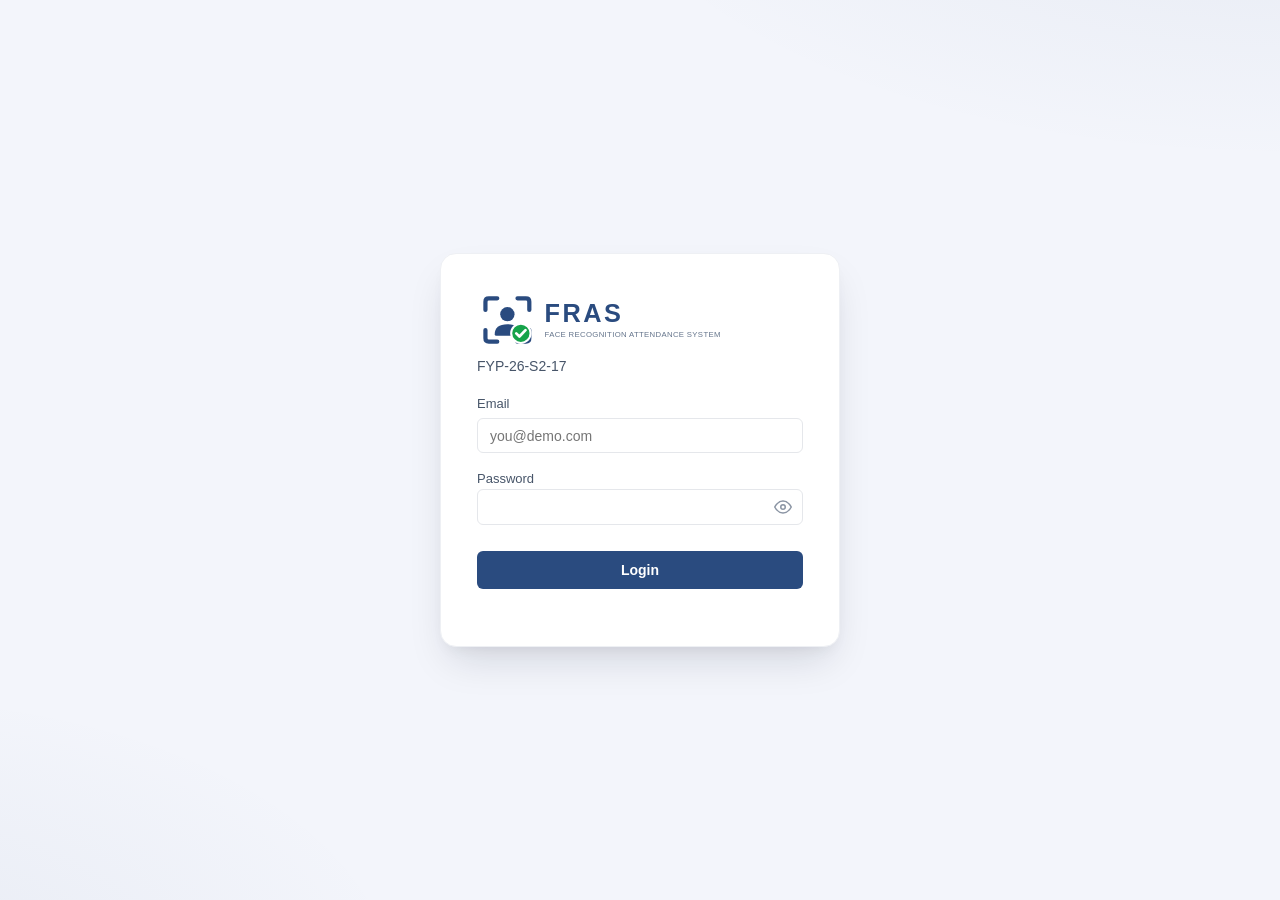
==== frontend/admin.html @ 658c6f02 "The database was cleaned and updated, over 200 simulated data entries were added, and known database" ====
<!doctype html>
<html lang="en">

<head>
  <meta charset="utf-8">
  <meta name="viewport" content="width=device-width, initial-scale=1">
  <title>Admin — FRAS</title>
  <link rel="icon" type="image/svg+xml" href="assets/logo/favicon.svg">
  <link rel="stylesheet" href="style.css?v=5">
</head>

<body>
  <header class="topbar">
    <h1><img src="assets/logo/fras-logo-icon.svg" alt="" style="height:26px;vertical-align:-6px;margin-right:8px">FRAS
      Admin Console</h1>
    <div>
      <span id="who" class="muted"></span>
      <button class="danger" onclick="logout()">Logout</button>
    </div>
  </header>

  <div class="tabs">
    <button class="tab-btn active" data-tab="users">Users</button>
    <button class="tab-btn" data-tab="faces">Face DB</button>
    <button class="tab-btn" data-tab="courses">Courses</button>
    <button class="tab-btn" data-tab="attendance">Attendance</button>
    <button class="tab-btn" data-tab="appeals">Appeals</button>
    <button class="tab-btn" data-tab="att-config">Attendance Config</button>
    <button class="tab-btn" data-tab="ai-config">Model Management</button>
    <button class="tab-btn" data-tab="ensemble">Ensemble Configuration</button>
    <button class="tab-btn" data-tab="behaviour">Behaviour Analysis</button>
  </div>

  <main>
    <section id="tab-users" class="panel">
      <!-- List view (default) -->
      <div id="users-list" class="subpage">
        <div class="subpage-head">
          <h2>All Users</h2>
          <button type="button" id="show-user-form">+ Register User</button>
        </div>
        <table>
          <thead>
            <tr>
              <th>ID</th>
              <th>Email</th>
              <th>Role</th>
              <th>Name</th>
              <th>Student#</th>
              <th>Profile Status</th>
              <th>Actions</th>
            </tr>
          </thead>
          <tbody id="users-body"></tbody>
        </table>
      </div>

      <!-- Register form view -->
      <div id="users-form-view" class="subpage" hidden>
        <button type="button" class="secondary back-btn" id="back-users">← Back to Users</button>
        <h2 style="margin-top:1rem">Register User</h2>
        <form id="user-form" class="row form-stacked">
          <label>Email<input name="email" type="email" required></label>
          <label>Password<input name="password" type="text" value="demo123" required></label>
          <label>Role
            <select name="role">
              <option value="student">student</option>
              <option value="teacher">teacher</option>
              <option value="admin">admin</option>
            </select>
          </label>
          <label>Full name<input name="full_name" required></label>
          <label>Student ID<input name="student_id" placeholder="S00003"></label>
          <label>Facial image (optional, students only)<input name="face_image" type="file" accept="image/*"></label>
          <button type="submit">Create</button>
        </form>
        <p id="user-msg" class="error"></p>
      </div>

      <!-- User detail (View) view -->
      <div id="users-detail-view" class="subpage" hidden>
        <button type="button" class="secondary back-btn" id="back-users-detail">← Back to Users</button>
        <div class="subpage-head" style="margin-top:1rem">
          <h2>User Details</h2>
          <button type="button" id="detail-edit-btn">Edit</button>
        </div>
        <table class="kv-table">
          <tbody>
            <tr>
              <th>Account ID</th>
              <td id="detail-id"></td>
            </tr>
            <tr>
              <th>Email</th>
              <td id="detail-email"></td>
            </tr>
            <tr>
              <th>Role</th>
              <td id="detail-role"></td>
            </tr>
            <tr>
              <th>Full name</th>
              <td id="detail-name"></td>
            </tr>
            <tr>
              <th>Student ID</th>
              <td id="detail-student"></td>
            </tr>
            <tr>
              <th>Staff ID</th>
              <td id="detail-staff"></td>
            </tr>
            <tr>
              <th>Profile status</th>
              <td id="detail-status"></td>
            </tr>
            <tr>
              <th>Created</th>
              <td id="detail-created"></td>
            </tr>
          </tbody>
        </table>
      </div>

      <!-- User edit view -->
      <div id="users-edit-view" class="subpage" hidden>
        <button type="button" class="secondary back-btn" id="back-users-edit">← Back to Details</button>
        <h2 style="margin-top:1rem">Edit User</h2>
        <form id="user-edit-form" class="row form-stacked">
          <label>Email<input name="email" type="email" required></label>
          <label>Full name<input name="full_name" required></label>
          <label>Student ID<input name="student_id" placeholder="1234567"></label>
          <label>Staff ID<input name="staff_id" placeholder="1234567"></label>
          <button type="submit">Save Changes</button>
        </form>
        <p id="user-edit-msg" class="error"></p>
        <div class="row" style="margin-top:1rem;gap:.5rem;max-width:420px">
          <button type="button" id="edit-deactivate-btn" class="danger">Deactivate</button>
          <button type="button" id="edit-uploadface-btn" class="secondary">Upload Face</button>
        </div>
      </div>
    </section>

    <section id="tab-faces" class="panel" style="display:none">
      <!-- List view (default) -->
      <div id="faces-list" class="subpage">
        <div class="subpage-head">
          <div>
            <h2>Facial Image Database</h2>
            <p class="muted small" style="margin:.25rem 0 0">Add, replace, or remove facial embeddings. Uploaded images
              are validated for face presence before storage.</p>
          </div>
          <button type="button" id="show-face-form">+ Add / Update Face</button>
        </div>
        <h3 style="margin-top:1.5rem">All Embeddings</h3>
        <table>
          <thead>
            <tr>
              <th>FaceID</th>
              <th>Account</th>
              <th>Name</th>
              <th>Student#</th>
              <th>Model</th>
              <th>Dim</th>
              <th>Active</th>
              <th>Created</th>
              <th>Actions</th>
            </tr>
          </thead>
          <tbody id="faces-body"></tbody>
        </table>
      </div>

      <!-- Add / update face form view -->
      <div id="faces-form-view" class="subpage" hidden>
        <button type="button" class="secondary back-btn" id="back-faces">← Back to Face DB</button>
        <h2 style="margin-top:1rem">Add / Update Face for Existing Student</h2>
        <form id="face-upload-form" class="row" enctype="multipart/form-data">
          <label>Find student
            <input type="search" id="face-user-search" placeholder="Search name or email…" autocomplete="off">
          </label>
          <label>Student
            <select name="account_id" id="face-account-select" required></select>
          </label>
          <label>Facial image<input name="file" type="file" accept="image/*" required></label>
          <button type="submit">Register / Update Face</button>
        </form>
        <p id="face-upload-msg" class="error"></p>
      </div>
    </section>

    <section id="tab-courses" class="panel" style="display:none">
      <h2>Course Management</h2>

      <!-- Slide-out sub-menu: revealed when the Courses tab is opened -->
      <nav id="courses-submenu" class="submenu">
        <button type="button" class="submenu-btn active" data-sub="manage">Manage Courses</button>
        <button type="button" class="submenu-btn" data-sub="enroll">Assign Students</button>
        <button type="button" class="submenu-btn" data-sub="sessions">Class Sessions</button>
      </nav>

      <!-- Sub-page: Manage Courses -->
      <div id="sub-manage" class="subpage">
        <!-- List view (default) -->
        <div id="courses-list">
          <div class="subpage-head">
            <h3>All Courses</h3>
            <button type="button" id="show-course-form">+ Add Course</button>
          </div>
          <table>
            <thead>
              <tr>
                <th>ID</th>
                <th>Code</th>
                <th>Name</th>
                <th>Teacher</th>
                <th>Status</th>
                <th>Active Sessions</th>
                <th>Status Action</th>
                <th>Delete</th>
              </tr>
            </thead>
            <tbody id="courses-body"></tbody>
          </table>
        </div>

        <!-- Add Course form view -->
        <div id="courses-form-view" hidden>
          <button type="button" class="secondary back-btn" id="back-courses">← Back to Courses</button>
          <h3 style="margin-top:1rem">Add Course</h3>
          <form id="course-form" class="row form-stacked">
            <label>Course code<input name="course_code" required placeholder="CSIT128"></label>
            <label>Course name<input name="course_name" required placeholder="Programming Fundamentals"></label>
            <label>Assigned teacher
              <select name="teacher_id" id="course-teacher-select">
                <option value="">— No teacher —</option>
              </select>
            </label>
            <button type="submit">Add Course</button>
          </form>
          <p id="course-msg" class="error"></p>
        </div>
      </div>

      <!-- Sub-page: Assign Students -->
      <div id="sub-enroll" class="subpage" hidden>
        <h3>Assign Students to Course</h3>
        <p class="muted small">Enroll students into a course so they can check in to its sessions.</p>
        <form id="enrollment-form" class="row">
          <label>Course
            <select name="course_id" id="enroll-course-select" required></select>
          </label>
          <label>Find student
            <input type="search" id="enroll-student-search" placeholder="Search name or student ID…" autocomplete="off">
          </label>
          <label>Student
            <select name="account_id" id="enroll-student-select" required></select>
          </label>
          <button type="submit">Assign Student</button>
        </form>
        <p id="enrollment-msg" class="error"></p>

        <h4 style="margin-top:1rem">Enrolled Students</h4>
        <table>
          <thead>
            <tr>
              <th>Student ID</th>
              <th>Name</th>
              <th>Email</th>
              <th>Status</th>
              <th>Actions</th>
            </tr>
          </thead>
          <tbody id="enrollments-body"></tbody>
        </table>
      </div>

      <!-- Sub-page: Class Sessions -->
      <div id="sub-sessions" class="subpage" hidden>
        <!-- List view (default) -->
        <div id="sessions-list">
          <div class="subpage-head">
            <h3>Scheduled Sessions</h3>
            <button type="button" id="show-session-form">+ Schedule Session</button>
          </div>
          <table>
            <thead>
              <tr>
                <th>ID</th>
                <th>Course</th>
                <th>Start</th>
                <th>End</th>
                <th>Status</th>
                <th>Actions</th>
              </tr>
            </thead>
            <tbody id="sessions-body"></tbody>
          </table>
        </div>

        <!-- Schedule Class Session form view -->
        <div id="sessions-form-view" hidden>
          <button type="button" class="secondary back-btn" id="back-sessions">← Back to Sessions</button>
          <h3 style="margin-top:1rem">Schedule Class Session</h3>
          <p class="muted small">Set the date and time for a course session. Students enrolled in the course can check
            in
            during the active window.</p>
          <form id="session-form" class="row form-stacked">
            <label>Course
              <select name="course_id" id="session-course-select" required></select>
            </label>
            <label>Start time<input name="start_time" type="datetime-local" required></label>
            <label>End time<input name="end_time" type="datetime-local"></label>
            <label>Status
              <select name="status">
                <option value="scheduled">scheduled</option>
                <option value="active">active</option>
                <option value="ended">ended</option>
                <option value="cancelled">cancelled</option>
              </select>
            </label>
            <button type="submit">Schedule Session</button>
          </form>
          <p id="session-msg" class="error"></p>
        </div>
      </div>
    </section>

    <section id="tab-attendance" class="panel" style="display:none">
      <h2>Attendance Overview</h2>

      <div class="att-filters" style="display:flex;flex-wrap:wrap;gap:.5rem;align-items:center;margin-bottom:.75rem">
        <input type="search" id="att-f-course" placeholder="🔍 Course" style="flex:1;min-width:140px">
        <input type="search" id="att-f-student" placeholder="🔍 Student / ID" style="flex:1;min-width:140px">
        <label class="small" style="display:flex;align-items:center;gap:.3rem">From
          <input type="date" id="att-f-date-from" style="min-width:140px"></label>
        <label class="small" style="display:flex;align-items:center;gap:.3rem">To
          <input type="date" id="att-f-date-to" style="min-width:140px"></label>
        <select id="att-f-status" style="min-width:120px">
          <option value="">All statuses</option>
        </select>
        <button type="button" id="att-f-clear" class="secondary">Clear</button>
        <span id="att-f-count" class="muted small"></span>
      </div>

      <table>
        <thead>
          <tr>
            <th>Session</th>
            <th>Course</th>
            <th>Start</th>
            <th>Student</th>
            <th>Status</th>
            <th>Marked</th>
          </tr>
        </thead>
        <tbody id="att-body"></tbody>
      </table>
    </section>

    <section id="tab-appeals" class="panel" style="display:none">
      <div id="appeals-list-view">
        <h2>Student Appeals</h2>
        <p class="muted small">View-only oversight — appeals are reviewed and decided by the course teacher.</p>
        <table>
          <thead>
            <tr>
              <th>Appeal ID</th>
              <th>Student ID</th>
              <th>Student Name</th>
              <th>Record ID</th>
              <th>Reason</th>
              <th>Status</th>
              <th>Actions</th>
            </tr>
          </thead>
          <tbody id="appeals-body"></tbody>
        </table>
      </div>

      <div id="appeals-detail-view" style="display:none; max-width: 800px; margin: 0 auto;">
        <div style="margin-bottom: 20px;">
          <button type="button" id="btn-back-to-appeals" class="secondary" style="padding: 8px 16px;">← Back to
            List</button>
        </div>

        <div class="detail-card"
          style="background: #ffffff; border-radius: 8px; box-shadow: 0 4px 12px rgba(0,0,0,0.08); border: 1px solid #e1e4e8; overflow: hidden;">
          <div
            style="background: #f6f8fa; padding: 16px 24px; border-bottom: 1px solid #e1e4e8; display: flex; justify-content: space-between; align-items: center;">
            <h3 style="margin: 0; color: #24292e; font-size: 1.1rem; font-weight: 600;">Appeal Request Details</h3>
            <span id="detail-status"
              style="padding: 4px 12px; border-radius: 12px; font-size: 0.85rem; font-weight: bold; text-transform: uppercase;"></span>
          </div>

          <div style="padding: 24px; display: grid; grid-template-columns: repeat(2, 1fr); gap: 20px;">
            <div style="border-bottom: 1px solid #f0f2f5; padding-bottom: 10px;">
              <span
                style="display: block; font-size: 0.85rem; color: #586069; text-transform: uppercase; margin-bottom: 4px;">Appeal
                ID</span>
              <strong id="detail-appeal-id" style="font-size: 1rem; color: #24292e;">-</strong>
            </div>
            <div style="border-bottom: 1px solid #f0f2f5; padding-bottom: 10px;">
              <span
                style="display: block; font-size: 0.85rem; color: #586069; text-transform: uppercase; margin-bottom: 4px;">Attendance
                Record ID</span>
              <strong id="detail-record-id" style="font-size: 1rem; color: #0366d6;">-</strong>
            </div>
            <div style="border-bottom: 1px solid #f0f2f5; padding-bottom: 10px;">
              <span
                style="display: block; font-size: 0.85rem; color: #586069; text-transform: uppercase; margin-bottom: 4px;">Student
                ID</span>
              <strong id="detail-student-id" style="font-size: 1rem; color: #24292e;">-</strong>
            </div>
            <div style="border-bottom: 1px solid #f0f2f5; padding-bottom: 10px;">
              <span
                style="display: block; font-size: 0.85rem; color: #586069; text-transform: uppercase; margin-bottom: 4px;">Student
                Name</span>
              <strong id="detail-full-name" style="font-size: 1rem; color: #24292e;">-</strong>
            </div>
            <div style="border-bottom: 1px solid #f0f2f5; padding-bottom: 10px;">
              <span
                style="display: block; font-size: 0.85rem; color: #586069; text-transform: uppercase; margin-bottom: 4px;">Created
                At</span>
              <span id="detail-created-at" style="color: #24292e; font-weight: 500;">-</span>
            </div>
            <div style="border-bottom: 1px solid #f0f2f5; padding-bottom: 10px;">
              <span
                style="display: block; font-size: 0.85rem; color: #586069; text-transform: uppercase; margin-bottom: 4px;">Reviewed
                At</span>
              <span id="detail-reviewed-at" style="color: #24292e; font-weight: 500;">-</span>
            </div>
            <div style="border-bottom: 1px solid #f0f2f5; padding-bottom: 10px;">
              <span
                style="display: block; font-size: 0.85rem; color: #586069; text-transform: uppercase; margin-bottom: 4px;">Reviewed
                By</span>
              <span id="detail-reviewed-by" style="color: #24292e; font-weight: 500;">-</span>
              <span id="detail-reviewer-meta" class="muted"
                style="display: block; font-size: 0.8rem; margin-top: 2px;"></span>
            </div>
          </div>

          <div style="padding: 0 24px 24px 24px;">
            <span
              style="display: block; font-size: 0.85rem; color: #586069; text-transform: uppercase; margin-bottom: 8px;">Reason
              for Appeal</span>
            <div id="detail-reason"
              style="background: #f8f9fa; border: 1px solid #e1e4e8; border-radius: 6px; padding: 16px; color: #24292e; line-height: 1.6; min-height: 60px; white-space: pre-wrap;">
              -</div>
          </div>

          <div id="adm-appeal-doc-section" style="display:none;margin-top:16px">
            <h3 style="margin:0 0 .5rem">Supporting Document</h3>
            <p id="adm-appeal-doc-msg" class="small muted" style="margin:0 0 .5rem"></p>
            <img id="adm-appeal-doc-image" alt="Supporting document submitted by the student"
              style="display:none;max-width:100%;max-height:420px;border:1px solid #e1e4e8;border-radius:6px">
            <a id="adm-appeal-doc-link" target="_blank" rel="noopener" style="display:none">Open
              document in a new tab</a>
          </div>
        </div>
      </div>
    </section>

    <section id="tab-att-config" class="panel" style="display:none">
      <h2>Attendance Configuration</h2>
      <p class="muted small">Institution-wide thresholds used by the automated check-in and
        reminder logic. Changes apply to all future sessions.</p>
      <form id="att-config-form" class="row">
        <label>Detection interval (seconds)
          <input type="number" name="detection_interval_seconds" min="3" max="86400" required>
          <span class="muted small">Default gap between detection windows during a scan (e.g. 1200 = 20 min).</span>
        </label>
        <label>Late grace (seconds)
          <input type="number" name="late_grace_seconds" min="0" max="86400" required>
          <span class="muted small">A student first seen within this many seconds of scan start is still on-time.</span>
        </label>
        <label>Minimum attendance rate (%)
          <input type="number" name="minimum_rate" min="0" max="100" step="0.1" required>
        </label>
        <label>Absence reminder threshold (sessions)
          <input type="number" name="consecutive_threshold" min="1" max="100" required>
        </label>
        <button type="submit">Save</button>
        <p id="att-config-msg" class="small"></p>
      </form>
    </section>

    <section id="tab-ai-config" class="panel" style="display:none">
      <h2>Model Management</h2>

      <h3 style="margin-top:1rem">Assign Training & Testing Data</h3>
      <p class="muted small">Choose which subset of registered facial embeddings is used as the training set vs. the
        held-out test set for the next model run.</p>
      <form id="training-data-form" class="row">
        <label>Train split (%)<input name="train_pct" type="number" min="10" max="95" value="80"></label>
        <label>Target model
          <select name="model_name">
            <option value="arcface">arcface (SCRFD + ArcFace)</option>
            <option value="facenet">facenet (MTCNN + FaceNet)</option>
          </select>
        </label>
        <button type="submit">Save Data Assignment</button>
      </form>
      <p id="training-data-msg" class="error"></p>

      <h3 style="margin-top:1.5rem">Configure & Train ML Model</h3>
      <p class="muted small">Evaluates recognition over the assigned embedding data (genuine vs. imposter pairs)
        and re-fits the similarity threshold for the selected model. Progress and accuracy statistics are
        reported below; deploy the result to activate it.</p>
      <button id="recalibrate-btn">Start Training</button>
      <div id="train-progress-wrap" style="display:none;max-width:420px;margin-top:.75rem">
        <div style="background:var(--c-border-2);border-radius:6px;overflow:hidden;height:10px">
          <div id="train-progress-bar" style="background:var(--c-primary);height:100%;width:0%"></div>
        </div>
      </div>
      <p id="recalibrate-status" class="muted small" style="margin-top:.5rem"></p>
      <div id="train-result" style="display:none;margin-top:.5rem">
        <table style="max-width:560px">
          <thead>
            <tr>
              <th>Model</th>
              <th>New threshold</th>
              <th>Accuracy</th>
              <th>FP rate</th>
              <th>FN rate</th>
              <th>Pairs (gen/imp)</th>
            </tr>
          </thead>
          <tbody id="train-result-body"></tbody>
        </table>
        <button id="deploy-btn" style="margin-top:.5rem">Deploy This Model</button>
        <p id="deploy-msg" class="small"></p>
      </div>

      <h3 style="margin-top:1.5rem">Retrain & Redeploy</h3>
      <p class="muted small">One click: re-evaluate the selected model on the latest data and deploy the new
        threshold. If it scores worse than the current deployment you will be asked to confirm.</p>
      <button id="retrain-btn">Retrain & Redeploy</button>
      <p id="retrain-msg" class="error"></p>
    </section>

    <section id="tab-ensemble" class="panel" style="display:none">
      <h2>Ensemble Configuration</h2>
      <p class="muted small">Select one or more trained models. Two or more are combined via majority voting
        (e.g. SCRFD + ArcFace and MTCNN + FaceNet) with the chosen weighting; a single model runs on its own.</p>
      <form id="ensemble-form" class="row">
        <label><input type="checkbox" name="use_arcface" checked> SCRFD + ArcFace</label>
        <label><input type="checkbox" name="use_facenet" checked> MTCNN + FaceNet</label>
        <label>Voting weights
          <select name="weighting">
            <option value="equal">Equal weighting</option>
            <option value="confidence">Confidence-weighted</option>
          </select>
        </label>
        <button type="submit">Save Ensemble Config</button>
      </form>
      <p id="ensemble-msg" class="error"></p>
    </section>

    <section id="tab-behaviour" class="panel" style="display:none">
      <h2>Classroom Behaviour Analysis Settings</h2>
      <p class="muted small">Per-course toggle for in-class behaviour analysis. When enabled, the
        system may flag drowsiness / phone use and build an activity heatmap for that course's sessions.</p>
      <form id="behaviour-form" class="beh-form">
        <label class="beh-course">Course
          <select id="behaviour-course"></select>
        </label>

        <!-- Feature switches: one row per capability, directly under the
             course they apply to. -->
        <div class="beh-switches">
          <label><input type="checkbox" name="enable" id="behaviour-enable">
            <span>Enable behaviour analysis</span></label>
          <label><input type="checkbox" name="drowsiness" id="behaviour-drowsiness" checked>
            <span>Drowsiness detection</span></label>
          <label><input type="checkbox" name="phone_usage" id="behaviour-phone" checked>
            <span>Phone-use detection</span></label>
          <label><input type="checkbox" name="heatmap" id="behaviour-heatmap" checked>
            <span>Activity heatmap</span></label>
        </div>

        <fieldset class="beh-sensitivity">
          <legend>Detection sensitivity</legend>
          <p class="muted small" style="margin:0 0 1rem">
            Rooms differ in lighting and camera distance, so one global setting cannot suit
            every class. Each slider starts at the server default; move it and the effect on
            the model is explained underneath.
          </p>

          <div class="beh-adaptive">
            <label>
              <input type="checkbox" id="behaviour-adaptive" checked>
              <span>Calibrate each student's eyes individually</span>
            </label>
            <p class="muted small">
              Recommended — compares a student against their own open-eye measurement instead
              of a fixed value, which varies far more between people than between alert and
              drowsy for one person.
            </p>
          </div>

          <!-- Sliders are rendered from BEHAVIOUR_TUNING_FIELDS in admin.js so
               the range, default and guidance text live in one place. -->
          <div id="behaviour-sliders"></div>
        </fieldset>

        <button type="submit" class="beh-save">Save Settings</button>
      </form>
      <p id="behaviour-msg" class="small"></p>
    </section>

  </main>

  <script src="config.js?v=1"></script>
  <script src="app.js?v=10"></script>
  <script src="admin.js?v=12"></script>
</body>

</html>
---- frontend/style.css ----
/* ============================================================
   FYP Attendance — Design System
   ============================================================ */
:root {
  --c-bg: #f3f5fb;
  --c-surface: #ffffff;
  --c-surface-2: #f8fafc;
  --c-border: #e5e7eb;
  --c-border-2: #eef0f4;
  --c-text: #0f172a;
  --c-text-2: #475569;
  --c-muted: #94a3b8;

  --c-primary: #2a4b7f;
  --c-primary-hover: #203a63;
  --c-primary-soft: #eaeff6;
  --c-accent: #2a4b7f;

  --c-success: #16a34a;
  --c-success-bg: #dcfce7;
  --c-warning: #d97706;
  --c-warning-bg: #fef3c7;
  --c-danger: #dc2626;
  --c-danger-bg: #fee2e2;

  --radius-sm: 6px;
  --radius: 10px;
  --radius-lg: 16px;

  --shadow-sm: 0 1px 2px rgba(15, 23, 42, .04), 0 1px 3px rgba(15, 23, 42, .04);
  --shadow: 0 4px 12px rgba(15, 23, 42, .06), 0 1px 3px rgba(15, 23, 42, .04);
  --shadow-lg: 0 20px 40px -10px rgba(15, 23, 42, .15), 0 8px 16px -8px rgba(15, 23, 42, .08);

  --transition: 150ms cubic-bezier(.4, 0, .2, 1);

  --font-sans: "Inter", -apple-system, BlinkMacSystemFont, "Segoe UI", Roboto,
    "Helvetica Neue", Arial, "PingFang SC", "Microsoft YaHei", sans-serif;
}

* {
  box-sizing: border-box;
}

html {
  height: 100%;
}

/* min-height (not height): a fixed height caps the body at one viewport,
   which breaks position:sticky for the topbar once the page scrolls
   past the first screen. */
body {
  min-height: 100%;
}

body {
  margin: 0;
  font-family: var(--font-sans);
  font-size: 14px;
  line-height: 1.55;
  color: var(--c-text);
  background:
    radial-gradient(1200px 600px at 100% -200px, rgba(42, 75, 127, .08), transparent 60%),
    radial-gradient(900px 500px at -10% 110%, rgba(42, 75, 127, .06), transparent 60%),
    var(--c-bg);
  -webkit-font-smoothing: antialiased;
  -moz-osx-font-smoothing: grayscale;
}

body.centered {
  min-height: 100vh;
  display: flex;
  align-items: center;
  justify-content: center;
  padding: 2rem 1rem;
}

/* Typography ---------------------------------------------------- */
h1,
h2,
h3,
h4 {
  margin: 0 0 .5rem;
  font-weight: 600;
  letter-spacing: -.01em;
  color: var(--c-text);
}

h1 {
  font-size: 1.5rem;
}

h2 {
  font-size: 1.15rem;
}

h3 {
  font-size: 1rem;
  color: var(--c-text);
}

p {
  margin: .25rem 0;
}

.muted {
  color: var(--c-text-2);
}

.small {
  font-size: 12px;
}

.error {
  color: var(--c-danger);
  min-height: 1em;
  margin: .5rem 0 0;
  font-size: 13px;
}

code {
  background: var(--c-surface-2);
  border: 1px solid var(--c-border-2);
  padding: 1px 6px;
  border-radius: 4px;
  font-size: 12px;
  font-family: ui-monospace, SFMono-Regular, Menlo, Consolas, monospace;
}

/* Login card --------------------------------------------------- */
.card {
  background: var(--c-surface);
  padding: 2.25rem;
  border-radius: var(--radius-lg);
  box-shadow: var(--shadow-lg);
  width: 400px;
  max-width: 95vw;
  border: 1px solid var(--c-border-2);
}

.card h1 {
  font-size: 1.5rem;
  background: linear-gradient(135deg, var(--c-primary), var(--c-accent));
  -webkit-background-clip: text;
  background-clip: text;
  color: transparent;
  margin-bottom: .25rem;
}

.card label {
  display: block;
  margin: 1rem 0 .35rem;
  font-size: 13px;
  font-weight: 500;
  color: var(--c-text-2);
}

.card input,
.card select,
.card textarea {
  width: 100%;
}

.card button[type="submit"] {
  width: 100%;
  margin-top: 1.25rem;
  padding: .65rem 1rem;
  font-size: 14px;
  font-weight: 600;
}

/* Form controls ------------------------------------------------ */
input,
select,
textarea {
  width: 100%;
  padding: .55rem .75rem;
  border: 1px solid var(--c-border);
  border-radius: var(--radius-sm);
  font-size: 14px;
  font-family: inherit;
  color: var(--c-text);
  background: var(--c-surface);
  transition: border-color var(--transition), box-shadow var(--transition);
}

input:focus,
select:focus,
textarea:focus {
  outline: none;
  border-color: var(--c-primary);
  box-shadow: 0 0 0 3px rgba(42, 75, 127, .15);
}

input[type="file"] {
  padding: .35rem;
  background: var(--c-surface-2);
  cursor: pointer;
}

input[type="checkbox"] {
  width: auto;
  margin-right: .4rem;
  accent-color: var(--c-primary);
}

textarea {
  resize: vertical;
  min-height: 72px;
}

label {
  display: block;
  font-size: 13px;
  font-weight: 500;
  color: var(--c-text-2);
}

form label {
  margin-bottom: .25rem;
}

form label>input,
form label>select,
form label>textarea {
  margin-top: .25rem;
}

/* Buttons ------------------------------------------------------ */
button {
  display: inline-flex;
  align-items: center;
  justify-content: center;
  gap: .4rem;
  margin: 0;
  padding: .5rem 1rem;
  font-family: inherit;
  font-size: 13px;
  font-weight: 500;
  background: var(--c-primary);
  color: #fff;
  border: 1px solid transparent;
  border-radius: var(--radius-sm);
  cursor: pointer;
  transition: background var(--transition), box-shadow var(--transition),
    transform var(--transition), opacity var(--transition);
}

button:hover {
  background: var(--c-primary-hover);
}

button:active {
  transform: translateY(1px);
}

button:disabled {
  opacity: .55;
  cursor: not-allowed;
  transform: none;
}

button.secondary {
  background: var(--c-surface);
  color: var(--c-text);
  border-color: var(--c-border);
}

button.secondary:hover {
  background: var(--c-surface-2);
  border-color: #cbd5e1;
}

button.danger {
  background: var(--c-danger);
}

button.danger:hover {
  background: #b91c1c;
}

button.ghost {
  background: transparent;
  color: var(--c-text-2);
  border-color: transparent;
}

button.ghost:hover {
  background: var(--c-surface-2);
  color: var(--c-text);
}

/* Top bar ------------------------------------------------------ */
header.topbar {
  position: sticky;
  top: 0;
  z-index: 20;
  display: flex;
  align-items: center;
  justify-content: space-between;
  padding: .9rem 1.75rem;
  background: rgba(255, 255, 255, .85);
  backdrop-filter: saturate(180%) blur(10px);
  -webkit-backdrop-filter: saturate(180%) blur(10px);
  border-bottom: 1px solid var(--c-border-2);
}

header.topbar h1 {
  font-size: 1.05rem;
  font-weight: 600;
  margin: 0;
  display: flex;
  align-items: center;
  gap: .55rem;
}

header.topbar>div {
  display: flex;
  align-items: center;
  gap: .75rem;
}

header.topbar #who {
  font-size: 13px;
}

/* Tabs --------------------------------------------------------- */
.tabs {
  display: flex;
  gap: .25rem;
  padding: .5rem 1.25rem;
  background: var(--c-surface);
  border-bottom: 1px solid var(--c-border-2);
  overflow-x: auto;
  scrollbar-width: none;
}

.tabs::-webkit-scrollbar {
  display: none;
}

/* Mobile navigation dropdown — built from .tabs by app.js, shown only on
   narrow screens (see the responsive block below). */
.tabs-select {
  display: none;
}

.tabs button.tab-btn {
  position: relative;
  flex: none;
  padding: .55rem .9rem;
  background: transparent;
  color: var(--c-text-2);
  border: none;
  border-radius: var(--radius-sm);
  font-weight: 500;
  white-space: nowrap;
  transition: background .2s ease, color .2s ease;
}

.tabs button.tab-btn:hover {
  background: var(--c-surface-2);
  color: var(--c-text);
}

.tabs button.tab-btn.active {
  color: var(--c-primary);
  background: var(--c-primary-soft);
}

.tabs button.tab-btn.active::after {
  content: "";
  position: absolute;
  left: 12%;
  right: 12%;
  bottom: -9px;
  height: 2px;
  background: var(--c-primary);
  border-radius: 2px;
}

/* Incomplete / work-in-progress feature — highlighted yellow so it is
   visually distinct from finished features. Add the `incomplete` class
   to any `.tab-btn` to flag the feature as not yet done. */
.tabs button.tab-btn.incomplete {
  background: #fde68a;
  color: #92400e;
}

.tabs button.tab-btn.incomplete:hover {
  background: #fcd34d;
  color: #78350f;
}

.tabs button.tab-btn.incomplete.active {
  background: #fbbf24;
  color: #78350f;
}

.tabs button.tab-btn.incomplete.active::after {
  background: #d97706;
}

/* Slide-out sub-menu (e.g. Courses sub-pages) ------------------ */
.submenu {
  display: flex;
  flex-wrap: wrap;
  gap: .4rem;
  margin-bottom: 0;
  padding: 0;
  max-height: 0;
  opacity: 0;
  overflow: hidden;
  transform: translateY(-10px);
  transition: max-height .35s ease, opacity .3s ease,
    transform .35s ease, margin-bottom .35s ease;
}

.submenu.open {
  max-height: 120px;
  margin-bottom: 1.25rem;
  opacity: 1;
  transform: translateY(0);
}

.submenu .submenu-btn {
  flex: none;
  padding: .5rem .95rem;
  background: var(--c-surface-2);
  color: var(--c-text-2);
  border: 1px solid var(--c-border-2);
  border-radius: 999px;
  font-weight: 500;
  white-space: nowrap;
}

.submenu .submenu-btn:hover {
  color: var(--c-text);
  border-color: var(--c-primary);
}

.submenu .submenu-btn.active {
  background: var(--c-primary);
  color: #fff;
  border-color: var(--c-primary);
}

/* Animate the active sub-page into view */
.subpage {
  animation: subpage-in .3s ease;
}

/* List-view header: title on the left, "+ create" action on the right */
.subpage-head {
  display: flex;
  align-items: flex-start;
  justify-content: space-between;
  gap: 1rem;
  flex-wrap: wrap;
}

.subpage-head h2 {
  margin: 0;
}

.subpage-head {
  margin-bottom: 1rem;
}

/* Read-only key/value detail table (e.g. User Details) */
.kv-table {
  max-width: 520px;
}

.kv-table th {
  width: 150px;
  text-align: left;
  color: var(--c-text-2);
  font-weight: 600;
  background: var(--c-surface-2);
}

.subpage-head+table {
  margin-top: 0;
}

.back-btn {
  margin-bottom: .5rem;
}

@keyframes subpage-in {
  from {
    opacity: 0;
    transform: translateY(6px);
  }

  to {
    opacity: 1;
    transform: translateY(0);
  }
}

/* Layout ------------------------------------------------------- */
main {
  max-width: 1200px;
  margin: 0 auto;
  padding: 1.75rem 1.25rem 3rem;
}

.panel {
  background: var(--c-surface);
  padding: 1.5rem 1.5rem 1.25rem;
  border-radius: var(--radius);
  border: 1px solid var(--c-border-2);
  box-shadow: var(--shadow-sm);
  margin-bottom: 1.25rem;
  /* Smooth fade/slide-in whenever a panel becomes visible (tab switch). */
  animation: panel-in .32s ease;
}

.panel+.panel {
  margin-top: 0;
}

@keyframes panel-in {
  from {
    opacity: 0;
    transform: translateY(8px);
  }

  to {
    opacity: 1;
    transform: translateY(0);
  }
}

/* Respect users who prefer reduced motion. */
@media (prefers-reduced-motion: reduce) {

  .panel,
  .subpage {
    animation: none;
  }

  .submenu {
    transition: none;
  }
}

.panel h2 {
  display: flex;
  align-items: center;
  gap: .5rem;
  padding-bottom: .85rem;
  margin-bottom: 1.1rem;
  border-bottom: 1px solid var(--c-border-2);
}

.panel h3 {
  margin-top: 1.5rem;
  margin-bottom: .65rem;
  color: var(--c-text);
  font-size: 14px;
  font-weight: 600;
}

/* Forms / row grid -------------------------------------------- */
.row {
  display: grid;
  grid-template-columns: repeat(auto-fit, minmax(220px, 1fr));
  gap: 1rem 1rem;
  align-items: end;
}

.row--compact {
  grid-template-columns: repeat(auto-fit, minmax(180px, 220px));
  max-width: 480px;
}

/* Session / course pickers. Their <option> labels carry an id, a course code
   and a timestamp, which the 220px compact column clipped mid-time — the
   teacher could not tell two sittings of the same course apart. Applied on
   top of .row--compact, so the rest of that row's styling still holds.

   340px is measured, not guessed: the longest label in use is the behaviour
   tab's "#142 CSIT226 (8/3/2026, 1:30 PM) [active]" at ~312px, and a select
   spends roughly another 28px on its dropdown arrow and padding.

   Plain px on purpose — minmax(min(100%, 340px), …) inside repeat(auto-fit)
   collapses the track to ~24px, because the percentage has no resolvable
   basis at track-sizing time. Narrow viewports are handled below instead. */
.row--wide-select {
  grid-template-columns: repeat(auto-fit, minmax(340px, 420px));
  max-width: none;
}

@media (max-width: 420px) {
  .row--wide-select {
    grid-template-columns: 1fr;
  }
}

/* Stacked single-column form (one field per row, typical sign-up layout) */
.form-stacked {
  grid-template-columns: 1fr;
  gap: 1rem;
  max-width: 420px;
}

.form-stacked>button {
  align-self: stretch;
  width: 100%;
  margin-top: .25rem;
}

/* Uniform control height inside form rows */
.row label,
form.row label {
  display: flex;
  flex-direction: column;
  gap: .35rem;
  margin: 0;
  min-width: 0;
}

.row input,
.row select,
.row textarea,
form.row input,
form.row select,
form.row textarea {
  height: 38px;
  margin-top: 0;
}

.row textarea,
form.row textarea {
  height: auto;
  min-height: 76px;
}

.row input[type="file"],
form.row input[type="file"] {
  line-height: 1.4;
  padding: .4rem .55rem;
}

.row input[type="checkbox"],
form.row input[type="checkbox"] {
  height: auto;
  width: auto;
}

/* Inline checkbox-style label keeps checkbox + text on one line */
.row label:has(> input[type="checkbox"]),
form.row label:has(> input[type="checkbox"]) {
  flex-direction: row;
  align-items: center;
  gap: .5rem;
  height: 38px;
}

/* Submit button aligns with input row */
form.row>button,
.row>button {
  height: 38px;
  align-self: end;
  white-space: nowrap;
}

/* Attendance config form: top-align labels so all inputs line up even
   though only some fields carry a helper description below the input. */
#att-config-form {
  align-items: start;
}

#att-config-form>button {
  align-self: start;
}

form .row+button,
form>button {
  margin-top: 1rem;
}

form>button[type="submit"] {
  margin-top: 1rem;
}

/* Tables ------------------------------------------------------- */
/* Space between a filter row and the table it controls. */
.row+table,
.row+p+table {
  margin-top: 1rem;
}

table {
  width: 100%;
  border-collapse: separate;
  border-spacing: 0;
  font-size: 13px;
  background: var(--c-surface);
  border: 1px solid var(--c-border-2);
  border-radius: var(--radius);
  overflow: hidden;
}

th,
td {
  padding: .7rem .9rem;
  text-align: left;
  border-bottom: 1px solid var(--c-border-2);
  vertical-align: middle;
}

th {
  background: var(--c-surface-2);
  color: var(--c-text-2);
  font-size: 12px;
  font-weight: 600;
  text-transform: uppercase;
  letter-spacing: .03em;
}

tbody tr:last-child td {
  border-bottom: none;
}

tbody tr {
  transition: background var(--transition);
}

tbody tr:hover {
  background: var(--c-surface-2);
}

td button {
  padding: .35rem .65rem;
  font-size: 12px;
}

td button+button {
  margin-left: .35rem;
}

td button:disabled {
  opacity: .45;
  cursor: not-allowed;
}

/* Inline slide-out detail row (e.g. student My Attendance details) */
.detail-row:hover {
  background: transparent;
}

.detail-row>td {
  padding: 0;
  background: var(--c-surface-2);
}

.detail-slide {
  display: grid;
  grid-template-rows: 0fr;
  transition: grid-template-rows .25s ease;
}

.detail-slide.open {
  grid-template-rows: 1fr;
}

.detail-slide>.detail-content {
  min-height: 0;
  overflow: hidden;
  padding: 0 1rem;
}

.detail-slide.open>.detail-content {
  padding: .85rem 1rem;
}

/* Status / badges --------------------------------------------- */
.status-present,
.status-absent,
.status-late,
.status-early_left,
.status-leave,
.status-pending {
  display: inline-block;
  padding: 2px 9px;
  border-radius: 999px;
  font-size: 12px;
  font-weight: 600;
  text-transform: capitalize;
}

.status-present {
  color: var(--c-success);
  background: var(--c-success-bg);
}

.status-late {
  color: var(--c-warning);
  background: var(--c-warning-bg);
}

.status-absent {
  color: var(--c-danger);
  background: var(--c-danger-bg);
}

.status-early_left {
  color: var(--c-warning);
  background: var(--c-warning-bg);
}

.status-leave {
  color: var(--c-primary);
  background: var(--c-primary-soft);
}

/* Undecided: the session is still running and this student has no record
   yet. Deliberately neutral — it must not read as a verdict either way. */
.status-pending {
  color: var(--c-text-2);
  background: var(--c-surface-2);
}

.badge {
  display: inline-block;
  padding: 2px 9px;
  border-radius: 999px;
  background: var(--c-primary-soft);
  color: var(--c-primary);
  font-size: 12px;
  font-weight: 500;
  text-transform: capitalize;
}

/* Media / camera ---------------------------------------------- */
video,
img.preview,
canvas {
  max-width: 100%;
  border-radius: var(--radius);
  border: 1px solid var(--c-border);
  background: #0f172a;
}

img.preview {
  background: var(--c-surface-2);
}

/* Analytics charts: clean light surface (override the dark camera canvas
   background) so the line/doughnut charts and their legends are readable. */
#ana-trend,
#ana-breakdown,
#sana-trend,
#sana-breakdown,
#monthly-chart {
  background: #ffffff;
  border-color: var(--c-border);
}

/* Centered camera stage (check-in & re-register) -------------- */
.camera-stage {
  display: flex;
  flex-direction: column;
  align-items: center;
  gap: 1rem;
  margin: 1rem auto 0;
  max-width: 520px;
}

.camera-frame {
  width: 100%;
  display: flex;
  justify-content: center;
  padding: .75rem;
  background: var(--c-surface-2);
  border: 1px solid var(--c-border-2);
  border-radius: var(--radius);
}

.camera-frame video,
.camera-frame canvas,
.camera-frame img.preview {
  display: block;
  width: 100%;
  max-width: 360px;
  height: auto;
  aspect-ratio: 4 / 3;
  object-fit: cover;
}

.camera-frame--dual {
  flex-wrap: wrap;
  gap: .75rem;
}

.camera-actions {
  display: flex;
  flex-wrap: wrap;
  justify-content: center;
  gap: .5rem;
  width: 100%;
}

.camera-actions--start {
  justify-content: flex-start;
}

.camera-actions button {
  min-width: 140px;
}

/* Wider scan stage (teacher classroom scan) ------------------- */
.camera-stage--wide {
  max-width: 960px;
}

.camera-stage--wide .camera-frame video,
.camera-stage--wide .camera-frame canvas,
.camera-stage--wide .camera-frame img.preview {
  max-width: 100%;
}

/* Scan action grid: aligned columns --------------------------- */
.scan-actions {
  flex-wrap: nowrap;
  align-items: stretch;
  gap: .75rem;
}

.scan-actions__col {
  display: flex;
  flex-direction: column;
  gap: .5rem;
}

.scan-actions__col--checks {
  justify-content: center;
}

.scan-actions__col--checks .small {
  display: flex;
  align-items: center;
  gap: .35rem;
}

@media (max-width: 640px) {
  .scan-actions {
    flex-wrap: wrap;
    justify-content: center;
  }
}

.camera-msg {
  width: 100%;
  text-align: center;
  margin: 0;
  min-height: 1em;
}

/* Upload form (re-register face) ------------------------------ */
.upload-form {
  max-width: 420px;
  margin: 1rem auto 0;
  display: flex;
  flex-direction: column;
  gap: .75rem;
}

.upload-form button {
  align-self: flex-end;
  min-width: 140px;
}

/* Face-mode segmented control (used inside .panel) ------------ */
.face-mode-tabs {
  display: inline-flex;
  background: var(--c-surface-2);
  border: 1px solid var(--c-border-2);
  border-radius: 999px;
  padding: 3px;
  gap: 2px;
  margin-bottom: 1rem;
}

.face-mode-btn {
  margin: 0;
  padding: .35rem .9rem;
  background: transparent;
  color: var(--c-text-2);
  border-radius: 999px;
  font-size: 13px;
  font-weight: 500;
  border: none;
}

.face-mode-btn:hover {
  background: rgba(15, 23, 42, .04);
  color: var(--c-text);
}

.face-mode-btn.active {
  background: var(--c-surface);
  color: var(--c-primary);
  box-shadow: var(--shadow-sm);
}

/* Responsive --------------------------------------------------- */
@media (max-width: 720px) {
  header.topbar {
    padding: .7rem 1rem;
    flex-wrap: wrap;
    gap: .35rem .75rem;
  }
  header.topbar h1 {
    font-size: .98rem;
  }

  /* Replace the horizontal tab bar with the dropdown on phones. */
  .tabs {
    display: none;
  }
  .tabs-select {
    display: block;
    width: 100%;
    border: none;
    border-bottom: 1px solid var(--c-border-2);
    border-radius: 0;
    background: var(--c-surface);
    padding: .7rem .9rem;
    font-weight: 600;
    color: var(--c-primary);
  }

  main {
    padding: 1rem .75rem 2rem;
  }

  .panel {
    padding: 1.1rem;
  }

  .card {
    padding: 1.5rem;
  }

  th,
  td {
    padding: .55rem .65rem;
  }

  /* Wide data tables: let each table scroll horizontally inside the panel
     instead of forcing the whole page wider than the screen. */
  .panel table {
    display: block;
    overflow-x: auto;
    -webkit-overflow-scrolling: touch;
  }
  .panel table thead th,
  .panel table tbody td {
    white-space: nowrap;
  }
  /* Inline detail / slide-out rows should still wrap normally. */
  .panel table .detail-row td,
  .panel table .detail-content,
  .panel table .detail-content * {
    white-space: normal;
  }

  /* Prevent iOS from auto-zooming when focusing a small-font input. */
  input,
  select,
  textarea {
    font-size: 16px;
  }
}

@media (max-width: 480px) {
  header.topbar {
    padding: .6rem .8rem;
  }
  header.topbar h1 {
    font-size: .9rem;
  }
  /* The email/identity label eats width on tiny screens — hide it; the
     dashboard heading already says which role you're in. */
  header.topbar #who {
    display: none;
  }

  main {
    padding: .85rem .6rem 2rem;
  }
  .panel {
    padding: .9rem;
    border-radius: var(--radius);
  }
  .panel h2 {
    font-size: 1.15rem;
  }

  /* Filter / control rows: stack their inputs full-width so nothing is
     squashed below a usable size. */
  .att-filters > input,
  .att-filters > select,
  .att-filters > label {
    flex: 1 1 100% !important;
    min-width: 0 !important;
  }
}
/* ── Behaviour Analysis Settings (admin) ─────────────────────────────
   A vertical form: course, then the feature switches it applies to, then
   the sensitivity sliders. Deliberately not .form-stacked — that caps at
   420px, which is too narrow for a slider plus its guidance text. */
.beh-form {
  display: flex;
  flex-direction: column;
  gap: 1.25rem;
  max-width: 780px;
}

.beh-course {
  max-width: 380px;
}

.beh-switches {
  display: grid;
  grid-template-columns: repeat(auto-fit, minmax(230px, 1fr));
  gap: .6rem 1.5rem;
  padding: .9rem 1.1rem;
  border: 1px solid var(--c-border-2, #e1e4e8);
  border-radius: var(--radius, 8px);
  background: var(--c-surface-2, #f8f9fa);
}

.beh-switches label {
  display: flex;
  align-items: center;
  gap: .5rem;
  margin: 0;
  cursor: pointer;
}

.beh-switches input {
  margin: 0;
  flex: 0 0 auto;
}

.beh-sensitivity {
  border: 1px solid var(--c-border-2, #e1e4e8);
  border-radius: var(--radius, 8px);
  padding: 1rem 1.25rem 1.25rem;
  margin: 0;
}

.beh-sensitivity legend {
  padding: 0 .4rem;
  font-weight: 600;
  font-size: .9rem;
}

.beh-adaptive {
  padding-bottom: .9rem;
  margin-bottom: .4rem;
  border-bottom: 1px solid var(--c-border-2, #eee);
}

.beh-adaptive label {
  display: flex;
  align-items: center;
  gap: .5rem;
  margin: 0;
  cursor: pointer;
}

.beh-adaptive p {
  margin: .3rem 0 0 1.6rem;
}

/* One slider block: header (name + value + reset), track, effect note. */
.beh-slider {
  padding: .9rem 0;
  border-bottom: 1px solid var(--c-border-2, #f0f2f5);
}

.beh-slider:last-child {
  border-bottom: 0;
  padding-bottom: 0;
}

.beh-slider__head {
  display: flex;
  align-items: baseline;
  justify-content: space-between;
  gap: .75rem;
  flex-wrap: wrap;
}

.beh-slider__name {
  font-weight: 600;
  font-size: .9rem;
}

.beh-slider__value {
  font-variant-numeric: tabular-nums;
  font-weight: 600;
  color: var(--c-primary, #2a4b7f);
}

.beh-slider__value--default {
  color: var(--c-text-2, #666);
  font-weight: 400;
}

.beh-slider__reset {
  font-size: .75rem;
  padding: 2px 8px;
}

.beh-slider input[type="range"] {
  width: 100%;
  margin: .5rem 0 .35rem;
  accent-color: var(--c-primary, #2a4b7f);
}

.beh-slider__scale {
  display: flex;
  justify-content: space-between;
  font-size: .7rem;
  color: var(--c-text-2, #777);
  margin-top: -.25rem;
}

/* Live explanation of what the current position does to the model. */
.beh-slider__effect {
  font-size: .78rem;
  line-height: 1.5;
  margin: .4rem 0 0;
  padding: .45rem .6rem;
  border-radius: 6px;
  background: var(--c-surface-2, #f6f8fa);
  border-left: 3px solid var(--c-border-2, #d0d7de);
}

.beh-slider__effect--sensitive {
  background: #fff7ed;
  border-left-color: #e3a008;
}

.beh-slider__effect--strict {
  background: #eff6ff;
  border-left-color: #2a4b7f;
}

.beh-save {
  align-self: flex-start;
  min-width: 160px;
}
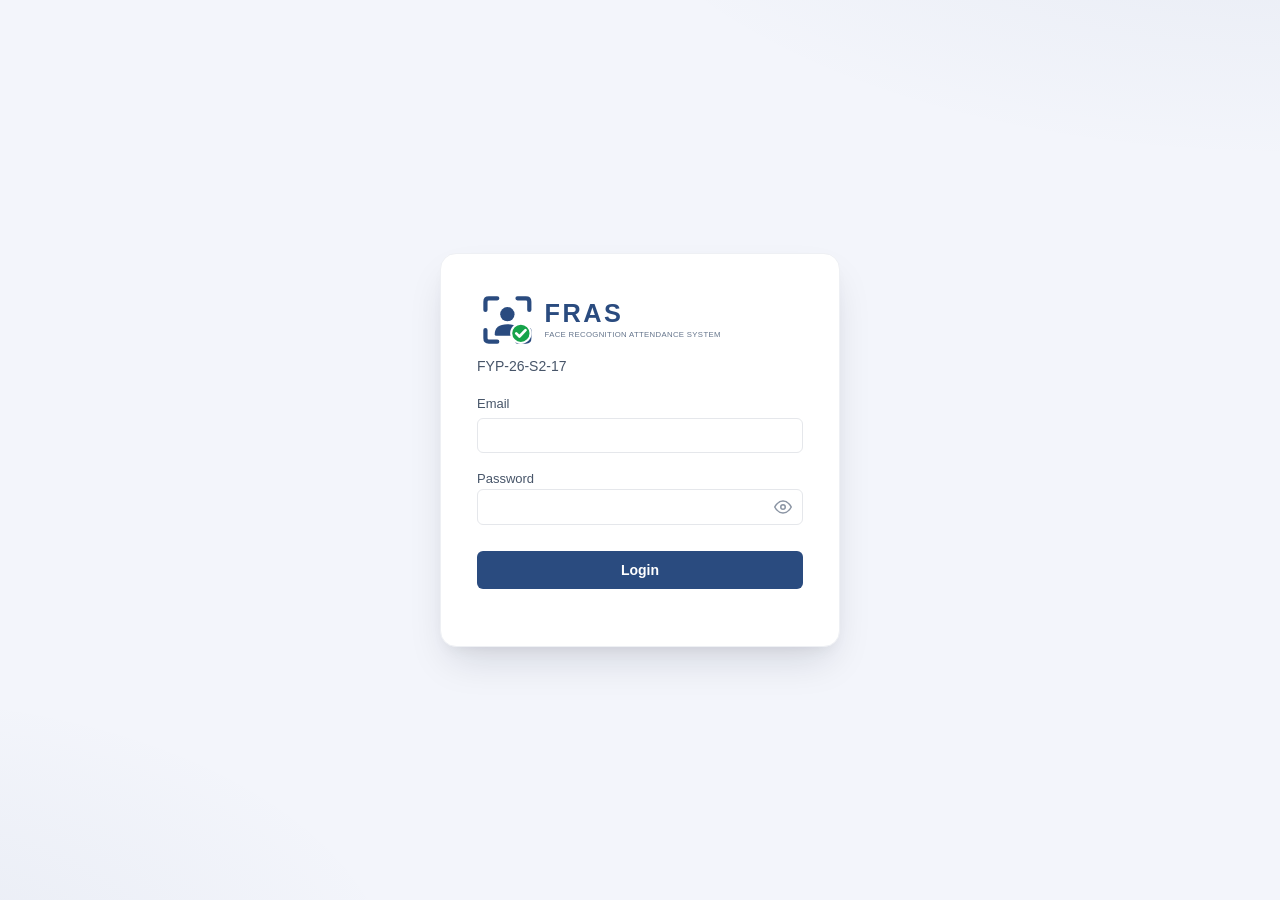
==== commit 3daafcb3: "Fix bug" ====
--- a/frontend/admin.html
+++ b/frontend/admin.html
@@ -6,7 +6,7 @@
   <meta name="viewport" content="width=device-width, initial-scale=1">
   <title>Admin — FRAS</title>
   <link rel="icon" type="image/svg+xml" href="assets/logo/favicon.svg">
-  <link rel="stylesheet" href="style.css?v=5">
+  <link rel="stylesheet" href="style.css?v=6">
 </head>
 
 <body>
@@ -216,8 +216,7 @@
                 <th>Teacher</th>
                 <th>Status</th>
                 <th>Active Sessions</th>
-                <th>Status Action</th>
-                <th>Delete</th>
+                <th>Actions</th>
               </tr>
             </thead>
             <tbody id="courses-body"></tbody>
@@ -239,6 +238,30 @@
             <button type="submit">Add Course</button>
           </form>
           <p id="course-msg" class="error"></p>
+        </div>
+
+        <!-- Edit Course view -->
+        <div id="courses-edit-view" hidden>
+          <button type="button" class="secondary back-btn" id="back-courses-edit">← Back to Courses</button>
+          <h3 style="margin-top:1rem">Edit Course</h3>
+          <p class="muted small" id="course-edit-subject" style="margin:0 0 1rem"></p>
+          <form id="course-edit-form" class="row form-stacked">
+            <label>Course code<input name="course_code" required></label>
+            <label>Course name<input name="course_name" required></label>
+            <label>Assigned teacher
+              <select name="teacher_id" id="course-edit-teacher-select">
+                <option value="">— No teacher —</option>
+              </select>
+            </label>
+            <label>Status
+              <select name="status" id="course-edit-status">
+                <option value="active">active</option>
+                <option value="inactive">inactive</option>
+              </select>
+            </label>
+            <button type="submit">Save Changes</button>
+          </form>
+          <p id="course-edit-msg" class="error"></p>
         </div>
       </div>
 
@@ -611,9 +634,12 @@
 
   </main>
 
+  <!-- Filled in by renderBrowserNotice() in app.js; the role selects the text. -->
+  <div class="browser-notice" data-role="admin"></div>
+
   <script src="config.js?v=1"></script>
-  <script src="app.js?v=10"></script>
-  <script src="admin.js?v=12"></script>
+  <script src="app.js?v=11"></script>
+  <script src="admin.js?v=13"></script>
 </body>
 
 </html>
--- a/frontend/style.css
+++ b/frontend/style.css
@@ -1258,3 +1258,37 @@
   align-self: flex-start;
   min-width: 160px;
 }
+
+/* ── Browser support notice (dashboard footer) ─────────────────────── */
+.browser-notice {
+  margin: 24px auto 32px;
+  padding: 12px 16px;
+  max-width: 1200px;
+  border: 1px solid var(--c-border);
+  border-radius: var(--radius);
+  background: var(--c-bg);
+  color: var(--c-text-2);
+}
+
+.browser-notice p {
+  margin: 0;
+  line-height: 1.55;
+}
+
+.browser-notice p + p {
+  margin-top: 6px;
+}
+
+.browser-notice strong {
+  color: var(--c-text);
+}
+
+/* Raised to a warning only when the page is on an insecure origin, where the
+   camera genuinely will not work — otherwise the notice stays informational. */
+.browser-notice-warn {
+  color: var(--c-danger);
+}
+
+.browser-notice-warn strong {
+  color: var(--c-danger);
+}
